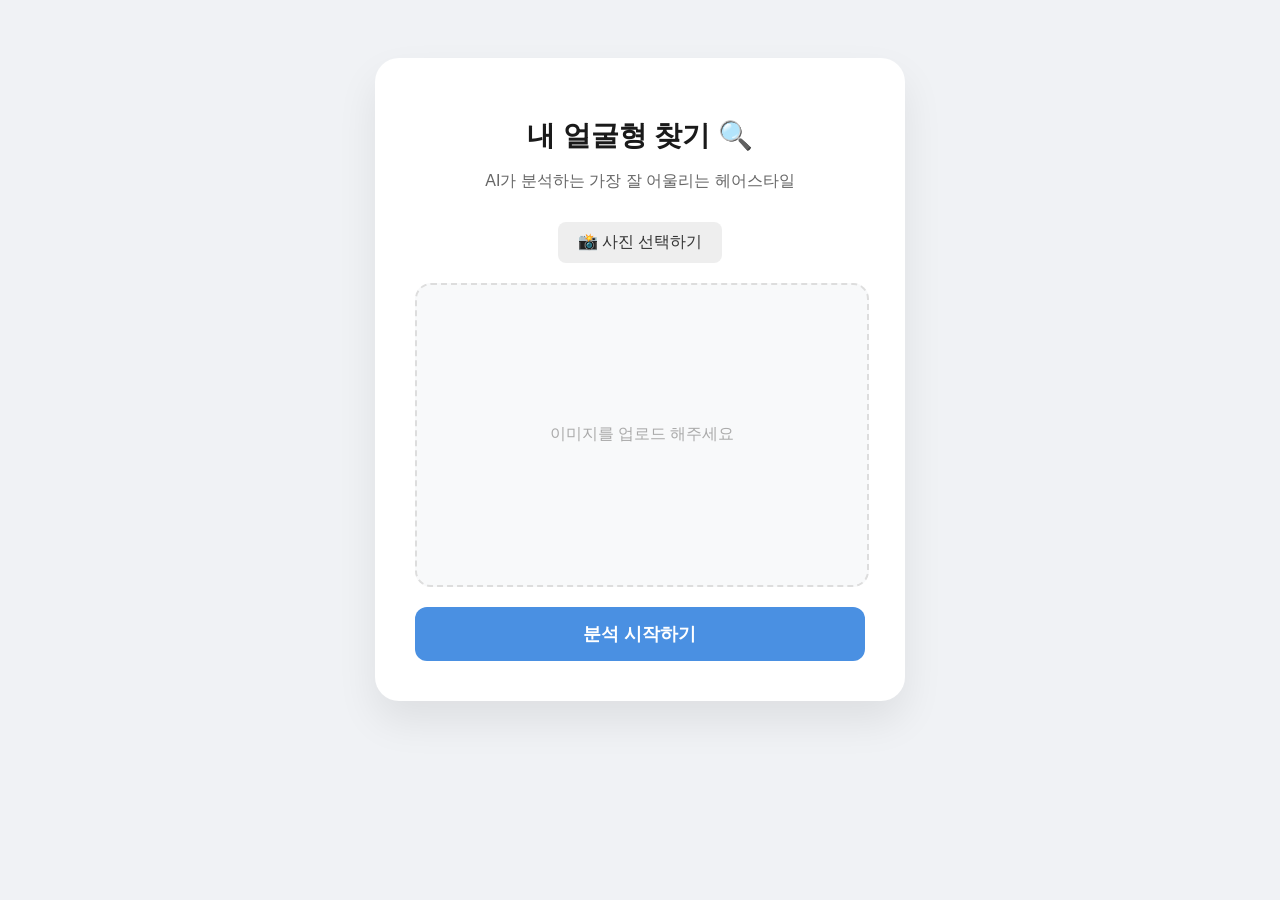
==== index.html @ 0d905121 "Add files via upload" ====
<!DOCTYPE html>
<html lang="ko">
<head>
    <meta charset="UTF-8">
    <meta name="viewport" content="width=device-width, initial-scale=1.0">
    <title>AI 하어매칭 서비스</title>
    <style>
        body { font-family: 'Pretendard', -apple-system, sans-serif; display: flex; flex-direction: column; align-items: center; padding: 50px; background-color: #f0f2f5; color: #333; }
        .container { background: white; padding: 40px; border-radius: 24px; box-shadow: 0 20px 40px rgba(0,0,0,0.08); width: 450px; text-align: center; }
        h1 { font-size: 28px; font-weight: 800; color: #1a1a1a; margin-bottom: 10px; }
        p { color: #666; margin-bottom: 30px; }
        
        #previewContainer { width: 100%; height: 300px; background: #f8f9fa; border-radius: 16px; display: flex; align-items: center; justify-content: center; overflow: hidden; border: 2px dashed #ddd; margin-bottom: 20px; }
        #preview { max-width: 100%; max-height: 100%; display: none; object-fit: cover; }
        
        input[type="file"] { display: none; }
        .file-label { display: inline-block; background-color: #eee; padding: 10px 20px; border-radius: 8px; cursor: pointer; margin-bottom: 20px; transition: 0.2s; }
        .file-label:hover { background-color: #e0e0e0; }
        
        button { background-color: #4A90E2; color: white; border: none; padding: 15px 30px; border-radius: 12px; cursor: pointer; font-size: 18px; font-weight: 600; width: 100%; transition: 0.3s; }
        button:hover { background-color: #357ABD; transform: translateY(-2px); }
        
        .loading { display: none; margin-top: 20px; font-weight: bold; color: #4A90E2; }
        
        #result { margin-top: 35px; padding: 25px; border-top: 2px solid #f0f0f0; display: none; text-align: left; background: #fbfcfe; border-radius: 0 0 24px 24px; }
        .result-title { font-size: 20px; font-weight: 700; margin-bottom: 15px; color: #4A90E2; }
        .result-item { margin-bottom: 12px; line-height: 1.5; }
        .label { font-weight: bold; color: #555; margin-right: 5px; }
        #advice { color: #666; font-size: 14px; }
    </style>
</head>
<body>

<div class="container">
    <h1>내 얼굴형 찾기 🔍</h1>
    <p>AI가 분석하는 가장 잘 어울리는 헤어스타일</p>
    
    <label for="fileInput" class="file-label">📸 사진 선택하기</label>
    <input type="file" id="fileInput" accept="image/*">
    
    <div id="previewContainer">
        <span id="placeholder" style="color: #aaa;">이미지를 업로드 해주세요</span>
        <img id="preview" src="#">
    </div>
    
    <button onclick="uploadImage()">분석 시작하기</button>
    <div class="loading" id="loading">✨ AI가 얼굴형을 분석 중입니다...</div>

    <div id="result">
        <div class="result-title">분석 결과</div>
        <div class="result-item"><span class="label">결과형:</span> <span id="faceShape" style="font-weight: 800;">-</span></div>
        <div class="result-item"><span class="label">추천 헤어:</span> <span id="hairStyle" style="color: #d9534f; font-weight: bold;">-</span></div>
        <div class="result-item"><span class="label">전문가 팁:</span><br><span id="advice">-</span></div>
    </div>
</div>

<script>
    const fileInput = document.getElementById('fileInput');
    const preview = document.getElementById('preview');
    const placeholder = document.getElementById('placeholder');

    // 파일 선택 시 미리보기 처리
    fileInput.onchange = evt => {
        const [file] = fileInput.files;
        if (file) {
            preview.src = URL.createObjectURL(file);
            preview.style.display = 'block';
            placeholder.style.display = 'none';
        }
    }

    async function uploadImage() {
        const file = fileInput.files[0];
        if (!file) {
            alert("사진을 먼저 선택해주세요!");
            return;
        }

        const formData = new FormData();
        formData.append("file", file);

        // UI 상태 초기화
        document.getElementById('loading').style.display = 'block';
        document.getElementById('result').style.display = 'none';

        try {
            // FastAPI 서버로 요청 전송
            const response = await fetch('http://127.0.0.1:8000/analyze', {
                method: 'POST',
                body: formData
            });

            const data = await response.json();

            if (data.status === "success") {
                // 서버 응답 데이터 매칭
                document.getElementById('faceShape').innerText = data.face_shape;
                document.getElementById('hairStyle').innerText = data.recommendation.hair_style;
                document.getElementById('advice').innerText = data.recommendation.advice;
                document.getElementById('result').style.display = 'block';
            } else {
                alert("분석 실패: " + (data.message || "알 수 없는 오류"));
            }
        } catch (error) {
            console.error("Error:", error);
            alert("서버 연결에 실패했습니다. FastAPI가 실행 중인지 확인하세요.");
        } finally {
            document.getElementById('loading').style.display = 'none';
        }
    }
</script>

</body>
</html>
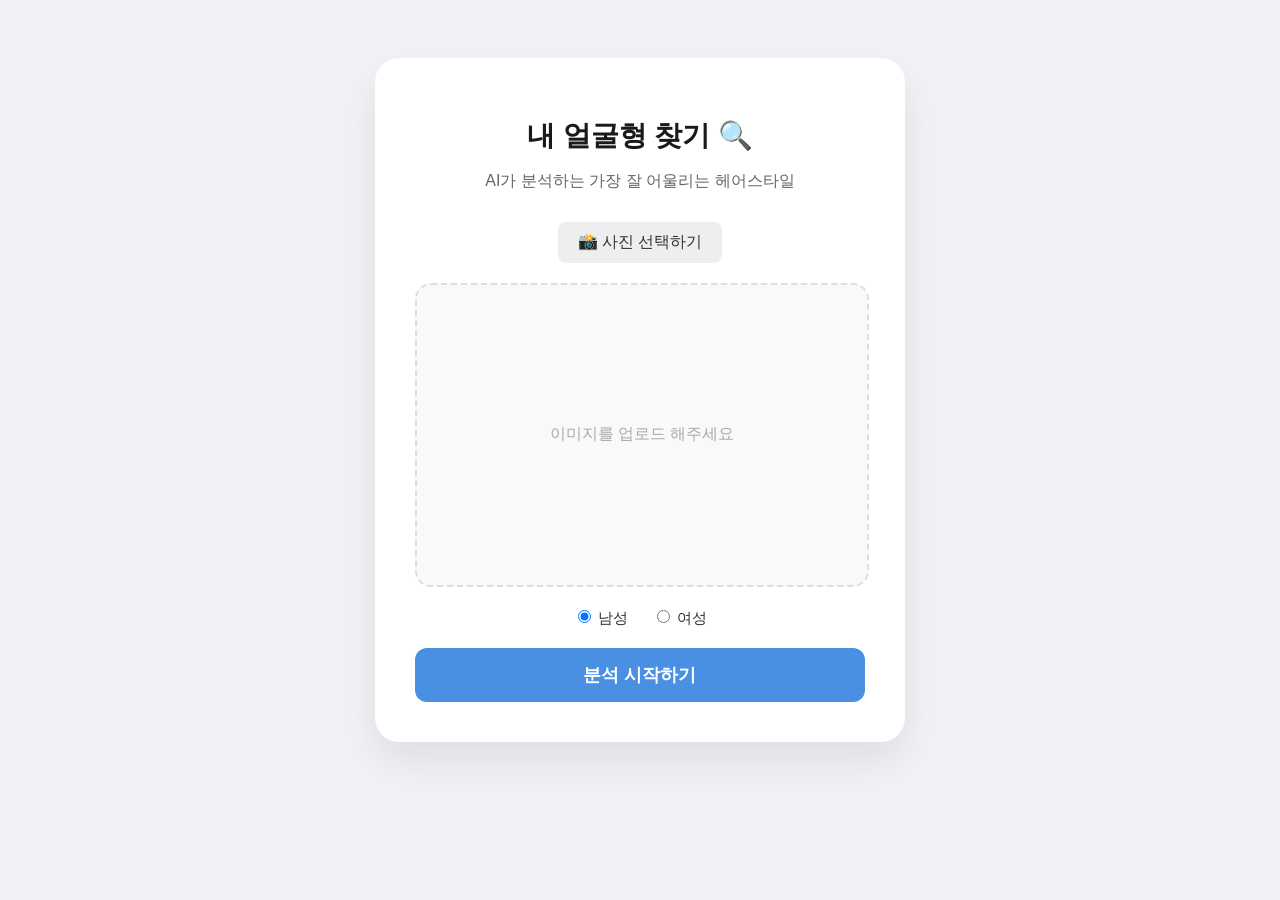
==== commit 1d3ee969: "Add files via upload" ====
--- a/index.html
+++ b/index.html
@@ -3,25 +3,29 @@
 <head>
     <meta charset="UTF-8">
     <meta name="viewport" content="width=device-width, initial-scale=1.0">
-    <title>AI 하어매칭 서비스</title>
+    <title>AI 헤어매칭 서비스</title>
     <style>
         body { font-family: 'Pretendard', -apple-system, sans-serif; display: flex; flex-direction: column; align-items: center; padding: 50px; background-color: #f0f2f5; color: #333; }
         .container { background: white; padding: 40px; border-radius: 24px; box-shadow: 0 20px 40px rgba(0,0,0,0.08); width: 450px; text-align: center; }
         h1 { font-size: 28px; font-weight: 800; color: #1a1a1a; margin-bottom: 10px; }
         p { color: #666; margin-bottom: 30px; }
-        
+
         #previewContainer { width: 100%; height: 300px; background: #f8f9fa; border-radius: 16px; display: flex; align-items: center; justify-content: center; overflow: hidden; border: 2px dashed #ddd; margin-bottom: 20px; }
         #preview { max-width: 100%; max-height: 100%; display: none; object-fit: cover; }
-        
+
         input[type="file"] { display: none; }
         .file-label { display: inline-block; background-color: #eee; padding: 10px 20px; border-radius: 8px; cursor: pointer; margin-bottom: 20px; transition: 0.2s; }
         .file-label:hover { background-color: #e0e0e0; }
-        
+
+        .gender-group { margin-bottom: 20px; font-size: 15px; }
+        .gender-group label { cursor: pointer; }
+        .gender-group label + label { margin-left: 20px; }
+
         button { background-color: #4A90E2; color: white; border: none; padding: 15px 30px; border-radius: 12px; cursor: pointer; font-size: 18px; font-weight: 600; width: 100%; transition: 0.3s; }
         button:hover { background-color: #357ABD; transform: translateY(-2px); }
-        
+
         .loading { display: none; margin-top: 20px; font-weight: bold; color: #4A90E2; }
-        
+
         #result { margin-top: 35px; padding: 25px; border-top: 2px solid #f0f0f0; display: none; text-align: left; background: #fbfcfe; border-radius: 0 0 24px 24px; }
         .result-title { font-size: 20px; font-weight: 700; margin-bottom: 15px; color: #4A90E2; }
         .result-item { margin-bottom: 12px; line-height: 1.5; }
@@ -34,21 +38,27 @@
 <div class="container">
     <h1>내 얼굴형 찾기 🔍</h1>
     <p>AI가 분석하는 가장 잘 어울리는 헤어스타일</p>
-    
+
     <label for="fileInput" class="file-label">📸 사진 선택하기</label>
     <input type="file" id="fileInput" accept="image/*">
-    
+
     <div id="previewContainer">
         <span id="placeholder" style="color: #aaa;">이미지를 업로드 해주세요</span>
         <img id="preview" src="#">
     </div>
-    
+
+    <!-- ⭐ 성별 선택 (컨테이너 안, 버튼 위) -->
+    <div class="gender-group">
+        <label><input type="radio" name="gender" value="male" checked> 남성</label>
+        <label><input type="radio" name="gender" value="female"> 여성</label>
+    </div>
+
     <button onclick="uploadImage()">분석 시작하기</button>
     <div class="loading" id="loading">✨ AI가 얼굴형을 분석 중입니다...</div>
 
     <div id="result">
         <div class="result-title">분석 결과</div>
-        <div class="result-item"><span class="label">결과형:</span> <span id="faceShape" style="font-weight: 800;">-</span></div>
+        <div class="result-item"><span class="label">얼굴형:</span> <span id="faceShape" style="font-weight: 800;">-</span></div>
         <div class="result-item"><span class="label">추천 헤어:</span> <span id="hairStyle" style="color: #d9534f; font-weight: bold;">-</span></div>
         <div class="result-item"><span class="label">전문가 팁:</span><br><span id="advice">-</span></div>
     </div>
@@ -60,14 +70,14 @@
     const placeholder = document.getElementById('placeholder');
 
     // 파일 선택 시 미리보기 처리
-    fileInput.onchange = evt => {
+    fileInput.onchange = () => {
         const [file] = fileInput.files;
         if (file) {
             preview.src = URL.createObjectURL(file);
             preview.style.display = 'block';
             placeholder.style.display = 'none';
         }
-    }
+    };
 
     async function uploadImage() {
         const file = fileInput.files[0];
@@ -76,15 +86,18 @@
             return;
         }
 
+        // ⭐ 선택된 성별 값 가져오기
+        const gender = document.querySelector('input[name="gender"]:checked').value;
+
         const formData = new FormData();
         formData.append("file", file);
+        formData.append("gender", gender);   // ⭐ 서버로 함께 전송
 
         // UI 상태 초기화
         document.getElementById('loading').style.display = 'block';
         document.getElementById('result').style.display = 'none';
 
         try {
-            // FastAPI 서버로 요청 전송
             const response = await fetch('http://127.0.0.1:8000/analyze', {
                 method: 'POST',
                 body: formData
@@ -93,7 +106,6 @@
             const data = await response.json();
 
             if (data.status === "success") {
-                // 서버 응답 데이터 매칭
                 document.getElementById('faceShape').innerText = data.face_shape;
                 document.getElementById('hairStyle').innerText = data.recommendation.hair_style;
                 document.getElementById('advice').innerText = data.recommendation.advice;
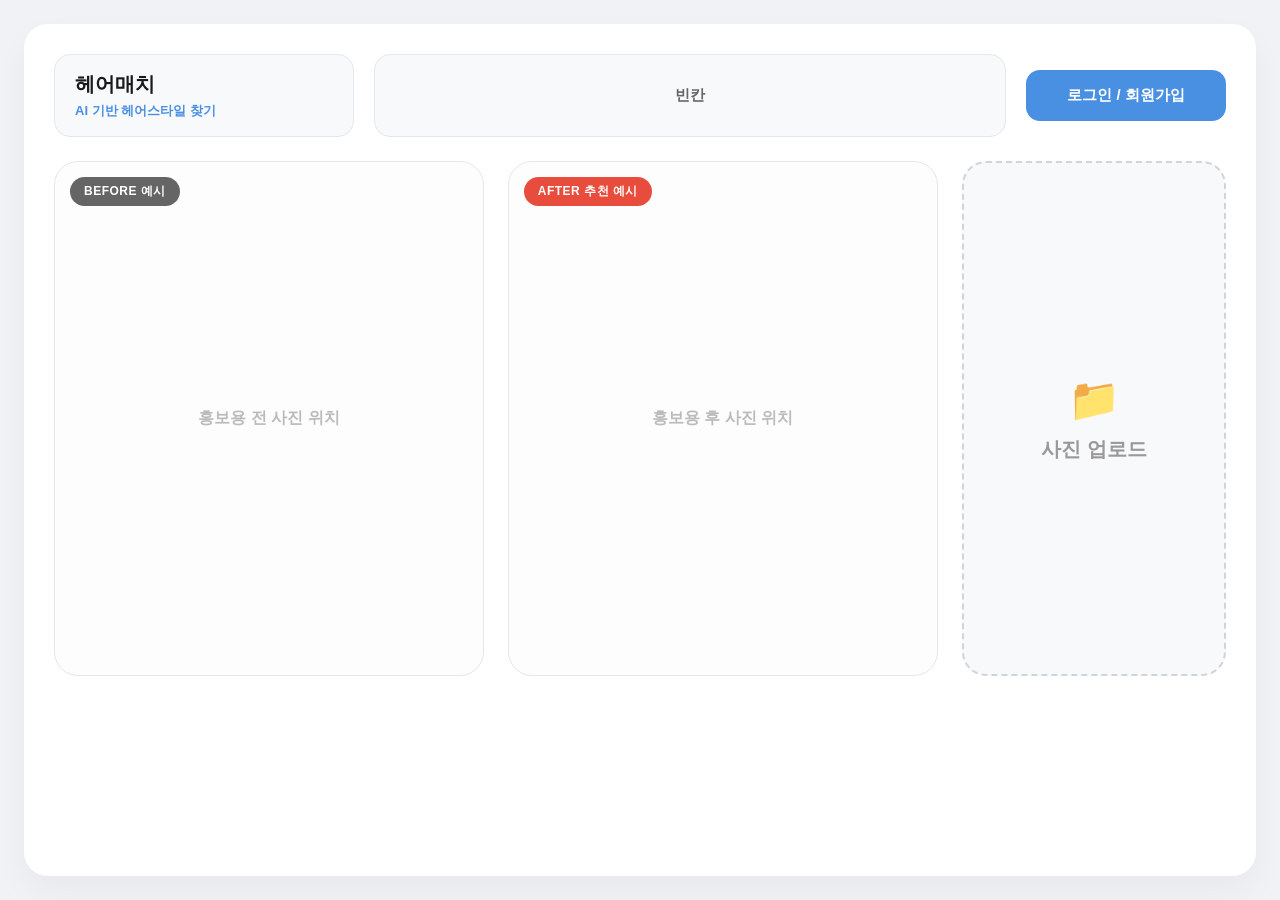
==== commit 7a563615: "Add files via upload" ====
--- a/index.html
+++ b/index.html
@@ -3,124 +3,408 @@
 <head>
     <meta charset="UTF-8">
     <meta name="viewport" content="width=device-width, initial-scale=1.0">
-    <title>AI 헤어매칭 서비스</title>
+    <title>HairMatch - AI 기반 헤어스타일 찾기</title>
     <style>
-        body { font-family: 'Pretendard', -apple-system, sans-serif; display: flex; flex-direction: column; align-items: center; padding: 50px; background-color: #f0f2f5; color: #333; }
-        .container { background: white; padding: 40px; border-radius: 24px; box-shadow: 0 20px 40px rgba(0,0,0,0.08); width: 450px; text-align: center; }
-        h1 { font-size: 28px; font-weight: 800; color: #1a1a1a; margin-bottom: 10px; }
-        p { color: #666; margin-bottom: 30px; }
-
-        #previewContainer { width: 100%; height: 300px; background: #f8f9fa; border-radius: 16px; display: flex; align-items: center; justify-content: center; overflow: hidden; border: 2px dashed #ddd; margin-bottom: 20px; }
-        #preview { max-width: 100%; max-height: 100%; display: none; object-fit: cover; }
-
-        input[type="file"] { display: none; }
-        .file-label { display: inline-block; background-color: #eee; padding: 10px 20px; border-radius: 8px; cursor: pointer; margin-bottom: 20px; transition: 0.2s; }
-        .file-label:hover { background-color: #e0e0e0; }
-
-        .gender-group { margin-bottom: 20px; font-size: 15px; }
-        .gender-group label { cursor: pointer; }
-        .gender-group label + label { margin-left: 20px; }
-
-        button { background-color: #4A90E2; color: white; border: none; padding: 15px 30px; border-radius: 12px; cursor: pointer; font-size: 18px; font-weight: 600; width: 100%; transition: 0.3s; }
-        button:hover { background-color: #357ABD; transform: translateY(-2px); }
-
-        .loading { display: none; margin-top: 20px; font-weight: bold; color: #4A90E2; }
-
-        #result { margin-top: 35px; padding: 25px; border-top: 2px solid #f0f0f0; display: none; text-align: left; background: #fbfcfe; border-radius: 0 0 24px 24px; }
-        .result-title { font-size: 20px; font-weight: 700; margin-bottom: 15px; color: #4A90E2; }
-        .result-item { margin-bottom: 12px; line-height: 1.5; }
-        .label { font-weight: bold; color: #555; margin-right: 5px; }
-        #advice { color: #666; font-size: 14px; }
+        :root {
+            --primary-color: #4A90E2;
+            --primary-hover: #357ABD;
+            --bg-color: #f0f2f5;
+            --card-bg: #ffffff;
+            --text-main: #1a1a1a;
+            --text-sub: #666666;
+            --border-radius: 24px;
+        }
+
+        body {
+            font-family: 'Pretendard', -apple-system, sans-serif;
+            margin: 0;
+            padding: 24px;
+            background-color: var(--bg-color);
+            color: var(--text-main);
+            display: flex;
+            justify-content: center;
+            align-items: stretch;
+            height: 100vh;
+            width: 100vw;
+            box-sizing: border-box;
+            overflow: hidden; 
+        }
+
+        .workspace {
+            display: flex;
+            gap: 24px;
+            width: 100%;
+            height: 100%;
+            align-items: stretch;
+        }
+
+        .main-container {
+            flex: 1; 
+            background: var(--card-bg);
+            border-radius: var(--border-radius);
+            box-shadow: 0 15px 35px rgba(0,0,0,0.04);
+            padding: 30px;
+            box-sizing: border-box;
+            display: flex;
+            flex-direction: column;
+            gap: 24px;
+        }
+
+        .header-grid {
+            display: grid;
+            grid-template-columns: 300px 1fr 200px; 
+            gap: 20px;
+            align-items: center;
+            width: 100%;
+        }
+
+        .logo-box {
+            background: #f8f9fa;
+            border-radius: 16px;
+            padding: 16px 20px;
+            border: 1px solid #e2e8f0;
+        }
+        .logo-box h2 { margin: 0; font-size: 20px; font-weight: 800; color: var(--text-main); }
+        .logo-box p { margin: 4px 0 0 0; font-size: 13px; color: var(--primary-color); font-weight: 600; }
+
+        .description-box {
+            background: #f8f9fa;
+            border-radius: 16px;
+            padding: 20px;
+            text-align: center;
+            font-size: 15px;
+            font-weight: 600;
+            color: var(--text-sub);
+            border: 1px solid #e2e8f0;
+            height: 100%;
+            display: flex;
+            align-items: center;
+            justify-content: center;
+            box-sizing: border-box;
+        }
+
+        .auth-box .btn-auth {
+            display: block;
+            width: 100%;
+            text-align: center;
+            text-decoration: none;
+            background: var(--primary-color);
+            color: white;
+            padding: 16px;
+            border-radius: 14px;
+            font-size: 15px;
+            font-weight: 700;
+            box-sizing: border-box;
+            transition: 0.2s;
+            border: none;
+            cursor: pointer;
+        }
+        .auth-box .btn-auth:hover { background: var(--primary-hover); }
+        .auth-box .status-logged {
+            display: none;
+            background: #ebf5ff;
+            color: var(--primary-color);
+            border: 1px solid #bddeff;
+            cursor: default;
+        }
+
+        .content-grid {
+            display: grid;
+            grid-template-columns: 1.3fr 1.3fr 0.8fr; 
+            gap: 24px;
+            flex: 1; 
+            min-height: 0; 
+        }
+
+        .column-wrapper {
+            display: flex;
+            flex-direction: column;
+            height: 100%;
+            gap: 24px;
+        }
+
+        /* 홍보용 이미지 및 업로드 박스 크기 */
+        .display-box {
+            background: #fdfdfd;
+            border: 1px solid #e2e8f0;
+            border-radius: var(--border-radius);
+            width: 100%;
+            flex: 3.5; 
+            display: flex;
+            flex-direction: column;
+            align-items: center;
+            justify-content: center;
+            font-size: 20px;
+            font-weight: 700;
+            color: #999;
+            overflow: hidden;
+            position: relative;
+            box-sizing: border-box;
+        }
+
+        /* 홍보 전용 텍스트 배너 라벨 */
+        .promo-label {
+            position: absolute;
+            top: 15px;
+            left: 15px;
+            background: rgba(0, 0, 0, 0.6);
+            color: #fff;
+            padding: 6px 14px;
+            font-size: 12px;
+            border-radius: 20px;
+            font-weight: 600;
+            letter-spacing: 0.5px;
+            z-index: 2;
+        }
+
+        .custom-bottom-space {
+            flex: 1;
+            width: 100%;
+            box-sizing: border-box;
+        }
+
+        .upload-box {
+            cursor: pointer;
+            border: 2px dashed #d0d5dd;
+            background: #f8f9fa;
+            transition: 0.2s;
+        }
+        .upload-box:hover {
+            border-color: var(--primary-color);
+            background: #f4f8ff;
+            color: var(--primary-color);
+        }
+        .upload-box input[type="file"] { display: none; }
+        .upload-icon { font-size: 42px; margin-bottom: 12px; display: block; }
+
+        /* [핵심 추가] 분석하기 대형 스위치 버튼 */
+        .btn-analyze {
+            display: none; /* 파일이 선택되기 전에는 숨김 */
+            width: 100%;
+            background: #2ecc71;
+            color: white;
+            border: none;
+            padding: 16px;
+            border-radius: 16px;
+            font-size: 18px;
+            font-weight: 800;
+            cursor: pointer;
+            transition: 0.2s;
+            box-shadow: 0 8px 20px rgba(46, 204, 113, 0.2);
+        }
+        .btn-analyze:hover { background: #27ae60; }
+
+        /* 파일이 선택되었을 때의 업로드 박스 스타일 */
+        .upload-box.file-selected {
+            border-style: solid;
+            border-color: var(--primary-color);
+            background: #fff;
+        }
+
+        .sidebar-right {
+            display: none; 
+            width: 320px;
+            background: var(--card-bg);
+            border-radius: var(--border-radius);
+            box-shadow: 0 15px 35px rgba(0,0,0,0.04);
+            padding: 40px 30px;
+            box-sizing: border-box;
+            flex-direction: column;
+            height: 100%;
+        }
+
+        .sidebar-section-title { font-size: 12px; color: var(--primary-color); font-weight: 700; text-transform: uppercase; letter-spacing: 1px; margin-bottom: 10px; }
+        .user-name-card { font-size: 22px; font-weight: 800; color: var(--text-main); margin-bottom: 35px; padding-bottom: 20px; border-bottom: 2px solid #f0f2f5; }
+        
+        .menu-list { list-style: none; padding: 0; margin: 0; flex-grow: 1; }
+        .menu-list li { font-size: 16px; font-weight: 600; color: #444; padding: 16px 0; border-bottom: 1px solid #f8f9fa; cursor: pointer; transition: 0.2s; }
+        .menu-list li:hover { color: var(--primary-color); padding-left: 5px; }
+
+        .btn-logout {
+            background: #f8f9fa;
+            border: 1px solid #e2e8f0;
+            padding: 14px;
+            border-radius: 12px;
+            cursor: pointer;
+            font-weight: 600;
+            color: #d9534f;
+            transition: 0.2s;
+            text-align: center;
+            margin-top: auto;
+            width: 100%;
+        }
+        .btn-logout:hover { background: #fff5f5; border-color: #fabfbf; }
+
+        .img-render { width: 100%; height: 100%; object-fit: cover; border-radius: inherit; }
     </style>
 </head>
 <body>
 
-<div class="container">
-    <h1>내 얼굴형 찾기 🔍</h1>
-    <p>AI가 분석하는 가장 잘 어울리는 헤어스타일</p>
-
-    <label for="fileInput" class="file-label">📸 사진 선택하기</label>
-    <input type="file" id="fileInput" accept="image/*">
-
-    <div id="previewContainer">
-        <span id="placeholder" style="color: #aaa;">이미지를 업로드 해주세요</span>
-        <img id="preview" src="#">
+    <div class="workspace">
+        <div class="main-container">
+            
+            <header class="header-grid">
+                <div class="logo-box">
+                    <h2>헤어매치</h2>
+                    <p>AI 기반 헤어스타일 찾기</p>
+                </div>
+                <div class="description-box">빈칸</div>
+                <div class="auth-box">
+                    <a href="login.html" id="guestBtn" class="btn-auth">로그인 / 회원가입</a>
+                    <div id="userStatusBtn" class="btn-auth status-logged">회원 인증 완료 ✓</div>
+                </div>
+            </header>
+
+            <div class="content-grid">
+                
+                <div class="column-wrapper">
+                    <div class="display-box">
+                        <span class="promo-label">BEFORE 예시</span>
+                        <img src="promo_before.jpg" class="img-render" alt="홍보용 전 사진 기본 이미지" onerror="this.style.display='none';">
+                        <span style="color:#bbb; font-size:16px;">홍보용 전 사진 위치</span>
+                    </div>
+                    <div class="custom-bottom-space"></div>
+                </div>
+
+                <div class="column-wrapper">
+                    <div class="display-box">
+                        <span class="promo-label" style="background: #e74c3c;">AFTER 추천 예시</span>
+                        <img src="promo_after.jpg" class="img-render" alt="홍보용 후 사진 추천 이미지" onerror="this.style.display='none';">
+                        <span style="color:#bbb; font-size:16px;">홍보용 후 사진 위치</span>
+                    </div>
+                    <div class="custom-bottom-space"></div>
+                </div>
+
+                <div class="column-wrapper">
+                    <label class="display-box upload-box" for="fileInput" id="uploadSlot">
+                        <span class="upload-icon" id="slotIcon">📁</span>
+                        <span id="slotText">사진 업로드</span>
+                        <img id="userPreview" class="img-render" style="display: none;" alt="내 사진 미리보기">
+                        <input type="file" id="fileInput" accept="image/*">
+                    </label>
+                    
+                    <div class="custom-bottom-space" style="display: flex; flex-direction: column; justify-content: flex-start;">
+                        <button class="btn-analyze" id="analyzeBtn" onclick="requestAnalysis()">✨ AI 분석 시작하기</button>
+                    </div>
+                </div>
+
+            </div>
+        </div>
+
+        <aside class="sidebar-right" id="sidebarRight">
+            <div class="sidebar-section-title">ACCOUNT PROFILE</div>
+            <div class="user-name-card" id="userNameSlot">사용자 명</div>
+            <ul class="menu-list">
+                <li>사용자 정보</li>
+                <li>계정 보안 관리</li>
+                <li>분석 히스토리 다시보기</li>
+                <li>업데이트 소식</li>
+            </ul>
+            <button class="btn-logout" id="logoutBtn" onclick="fireLogout()">안전하게 로그아웃</button>
+        </aside>
     </div>
 
-    <!-- ⭐ 성별 선택 (컨테이너 안, 버튼 위) -->
-    <div class="gender-group">
-        <label><input type="radio" name="gender" value="male" checked> 남성</label>
-        <label><input type="radio" name="gender" value="female"> 여성</label>
-    </div>
-
-    <button onclick="uploadImage()">분석 시작하기</button>
-    <div class="loading" id="loading">✨ AI가 얼굴형을 분석 중입니다...</div>
-
-    <div id="result">
-        <div class="result-title">분석 결과</div>
-        <div class="result-item"><span class="label">얼굴형:</span> <span id="faceShape" style="font-weight: 800;">-</span></div>
-        <div class="result-item"><span class="label">추천 헤어:</span> <span id="hairStyle" style="color: #d9534f; font-weight: bold;">-</span></div>
-        <div class="result-item"><span class="label">전문가 팁:</span><br><span id="advice">-</span></div>
-    </div>
-</div>
-
-<script>
-    const fileInput = document.getElementById('fileInput');
-    const preview = document.getElementById('preview');
-    const placeholder = document.getElementById('placeholder');
-
-    // 파일 선택 시 미리보기 처리
-    fileInput.onchange = () => {
-        const [file] = fileInput.files;
-        if (file) {
-            preview.src = URL.createObjectURL(file);
-            preview.style.display = 'block';
-            placeholder.style.display = 'none';
-        }
-    };
-
-    async function uploadImage() {
-        const file = fileInput.files[0];
-        if (!file) {
-            alert("사진을 먼저 선택해주세요!");
-            return;
-        }
-
-        // ⭐ 선택된 성별 값 가져오기
-        const gender = document.querySelector('input[name="gender"]:checked').value;
-
-        const formData = new FormData();
-        formData.append("file", file);
-        formData.append("gender", gender);   // ⭐ 서버로 함께 전송
-
-        // UI 상태 초기화
-        document.getElementById('loading').style.display = 'block';
-        document.getElementById('result').style.display = 'none';
-
-        try {
-            const response = await fetch('http://127.0.0.1:8000/analyze', {
-                method: 'POST',
-                body: formData
-            });
-
-            const data = await response.json();
-
-            if (data.status === "success") {
-                document.getElementById('faceShape').innerText = data.face_shape;
-                document.getElementById('hairStyle').innerText = data.recommendation.hair_style;
-                document.getElementById('advice').innerText = data.recommendation.advice;
-                document.getElementById('result').style.display = 'block';
-            } else {
-                alert("분석 실패: " + (data.message || "알 수 없는 오류"));
-            }
-        } catch (error) {
-            console.error("Error:", error);
-            alert("서버 연결에 실패했습니다. FastAPI가 실행 중인지 확인하세요.");
-        } finally {
-            document.getElementById('loading').style.display = 'none';
-        }
+    <script>
+        let selectedFile = null;
+
+document.addEventListener("DOMContentLoaded", () => {
+    const isLoggedIn = localStorage.getItem("isLoggedIn");
+    const userName = localStorage.getItem("userName");
+
+    if (isLoggedIn === "true" && userName) {
+        document.getElementById("guestBtn").style.display = "none";
+        document.getElementById("userStatusBtn").style.display = "block";
+        const sidebar = document.getElementById("sidebarRight");
+        sidebar.style.display = "flex";
+        document.getElementById("userNameSlot").innerText = userName + " 님";
     }
-</script>
-
+});
+
+// 사용자가 사진을 선택했을 때 UI 미리보기만 처리
+const fileInput = document.getElementById('fileInput');
+fileInput.onchange = () => {
+    const [file] = fileInput.files;
+    if (file) {
+        selectedFile = file;
+        
+        // 메인 화면 UI에 유저가 올린 사진 임시 장착
+        document.getElementById('userPreview').src = URL.createObjectURL(file);
+        document.getElementById('userPreview').style.display = 'block';
+        document.getElementById('slotIcon').style.display = 'none';
+        document.getElementById('slotText').style.display = 'none';
+        document.getElementById('uploadSlot').classList.add('file-selected');
+
+        // 분석하기 버튼 노출
+        document.getElementById('analyzeBtn').style.display = 'block';
+    }
+};
+
+// 파일을 Base64 문자열로 변환해주는 Promise 함수 (안정성 확보)
+function convertFileToBase64(file) {
+    return new Promise((resolve, reject) => {
+        const reader = new FileReader();
+        reader.readAsDataURL(file);
+        reader.onload = () => resolve(reader.result);
+        reader.onerror = (error) => reject(error);
+    });
+}
+
+// 분석하기 버튼 클릭 시 호출 프로시저
+async function requestAnalysis() {
+    if (!selectedFile) return alert("분석할 이미지를 먼저 선택해 주세요.");
+
+    const gender = localStorage.getItem("userGender") || "male";
+    const formData = new FormData();
+    formData.append("file", selectedFile);
+    formData.append("gender", gender);
+
+    // 버튼 로딩 상태 디자인 피드백 제공
+    const btn = document.getElementById('analyzeBtn');
+    btn.innerText = "⚡ AI 분석을 요청하고 있습니다...";
+    btn.style.background = "#95a5a6";
+    btn.disabled = true;
+
+    try {
+        // [수정 핵심 1] 이미지가 완전히 문자열로 바뀔 때까지 기다린 후 sessionStorage에 저장 (안전성)
+        const base64Image = await convertFileToBase64(selectedFile);
+        sessionStorage.setItem("userUploadedBlob", base64Image);
+
+        // FastAPI 서버와 통신
+        const response = await fetch('http://127.0.0.1:8000/analyze', {
+            method: 'POST',
+            body: formData
+        });
+        const data = await response.json();
+
+        if (response.ok && data.status === "success") {
+            // 결과 데이터를 세션에 저장
+            sessionStorage.setItem("latestReport", JSON.stringify(data));
+            
+            // 데이터 저장 완료 후 안전하게 결과 페이지로 전환
+            window.location.href = "result.html";
+        } else {
+            alert("FastAPI 분석에 실패했습니다: " + (data.detail || "알 수 없는 에러"));
+            resetBtn(btn);
+        }
+    } catch (err) {
+        console.error(err);
+        alert("FastAPI 백엔드와의 서버 접속 회선이 끊겨 있습니다.");
+        resetBtn(btn);
+    }
+}
+
+function resetBtn(btn) {
+    btn.innerText = "✨ AI 분석 시작하기";
+    btn.style.background = "#2ecc71";
+    btn.disabled = false;
+}
+
+function fireLogout() {
+    if (confirm("로그아웃 하시겠습니까?")) {
+        localStorage.clear();
+        window.location.reload();
+    }
+}
+    </script>
 </body>
 </html>
